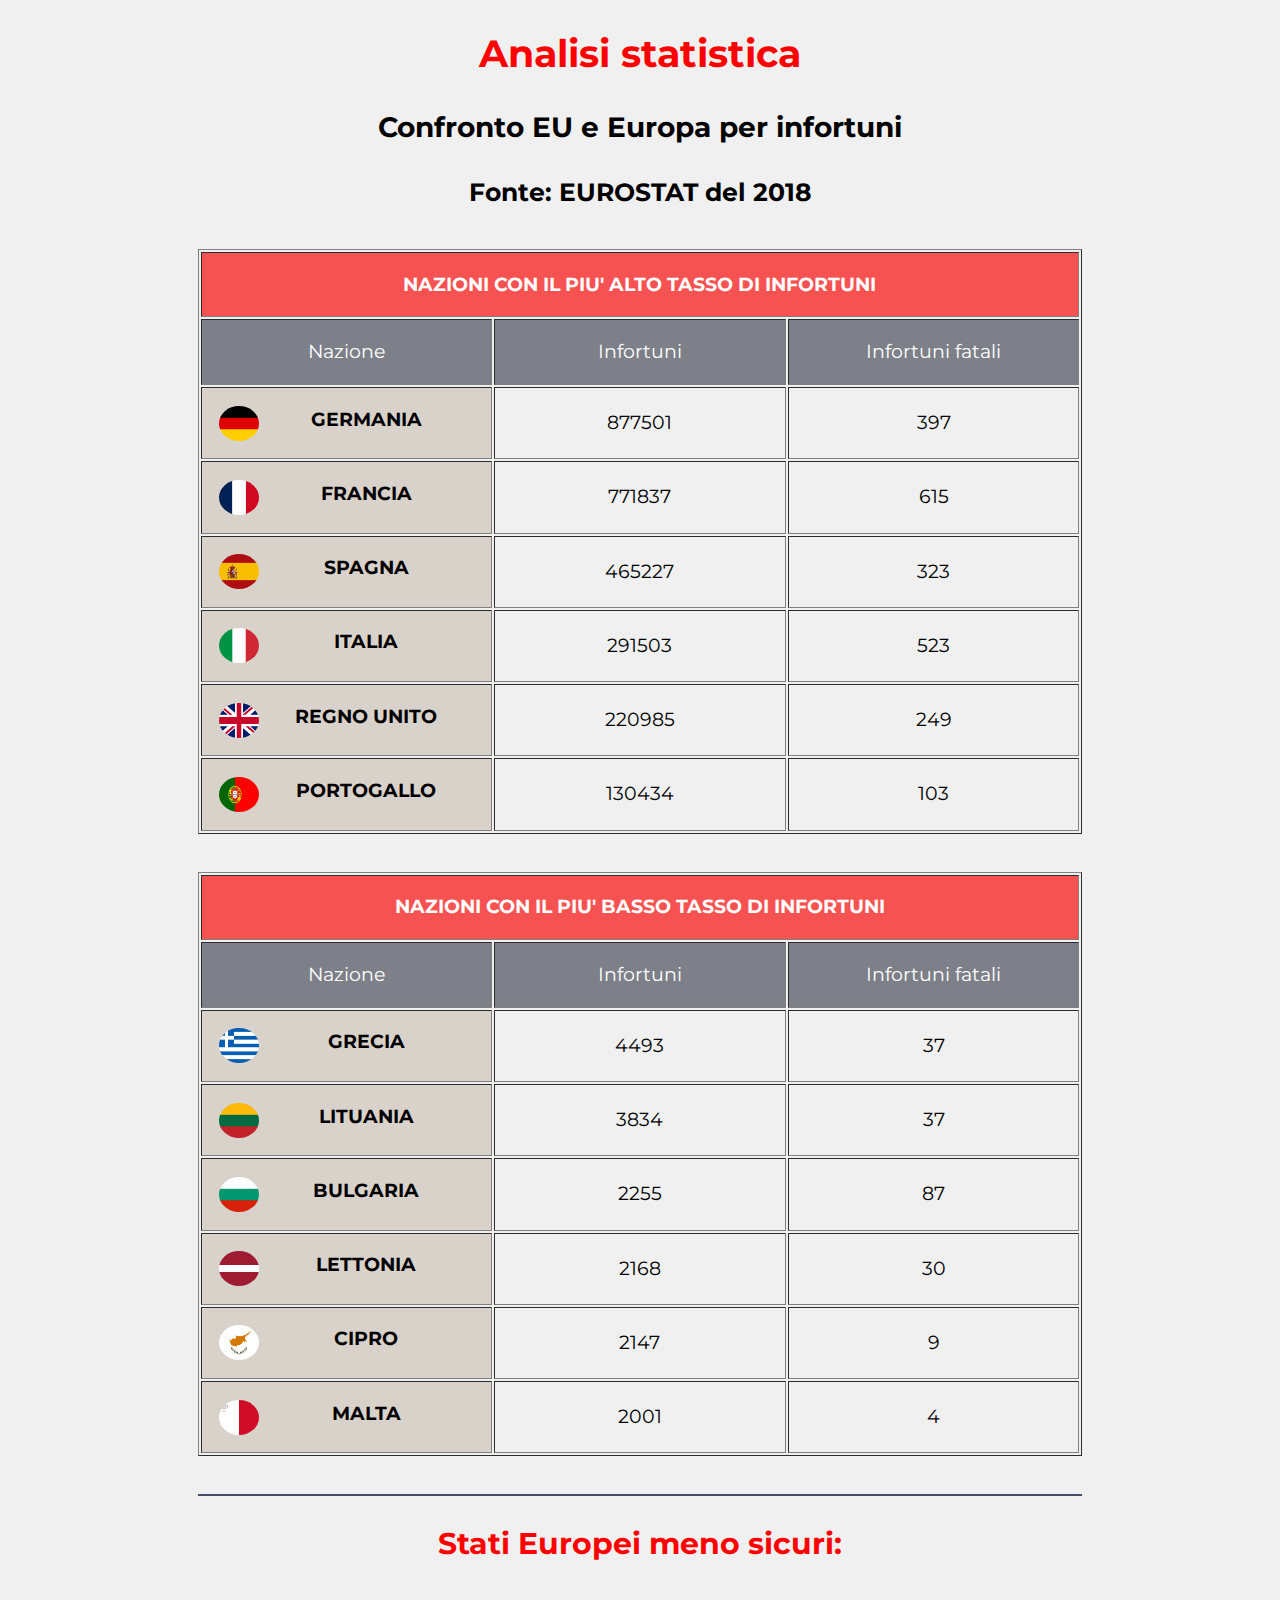
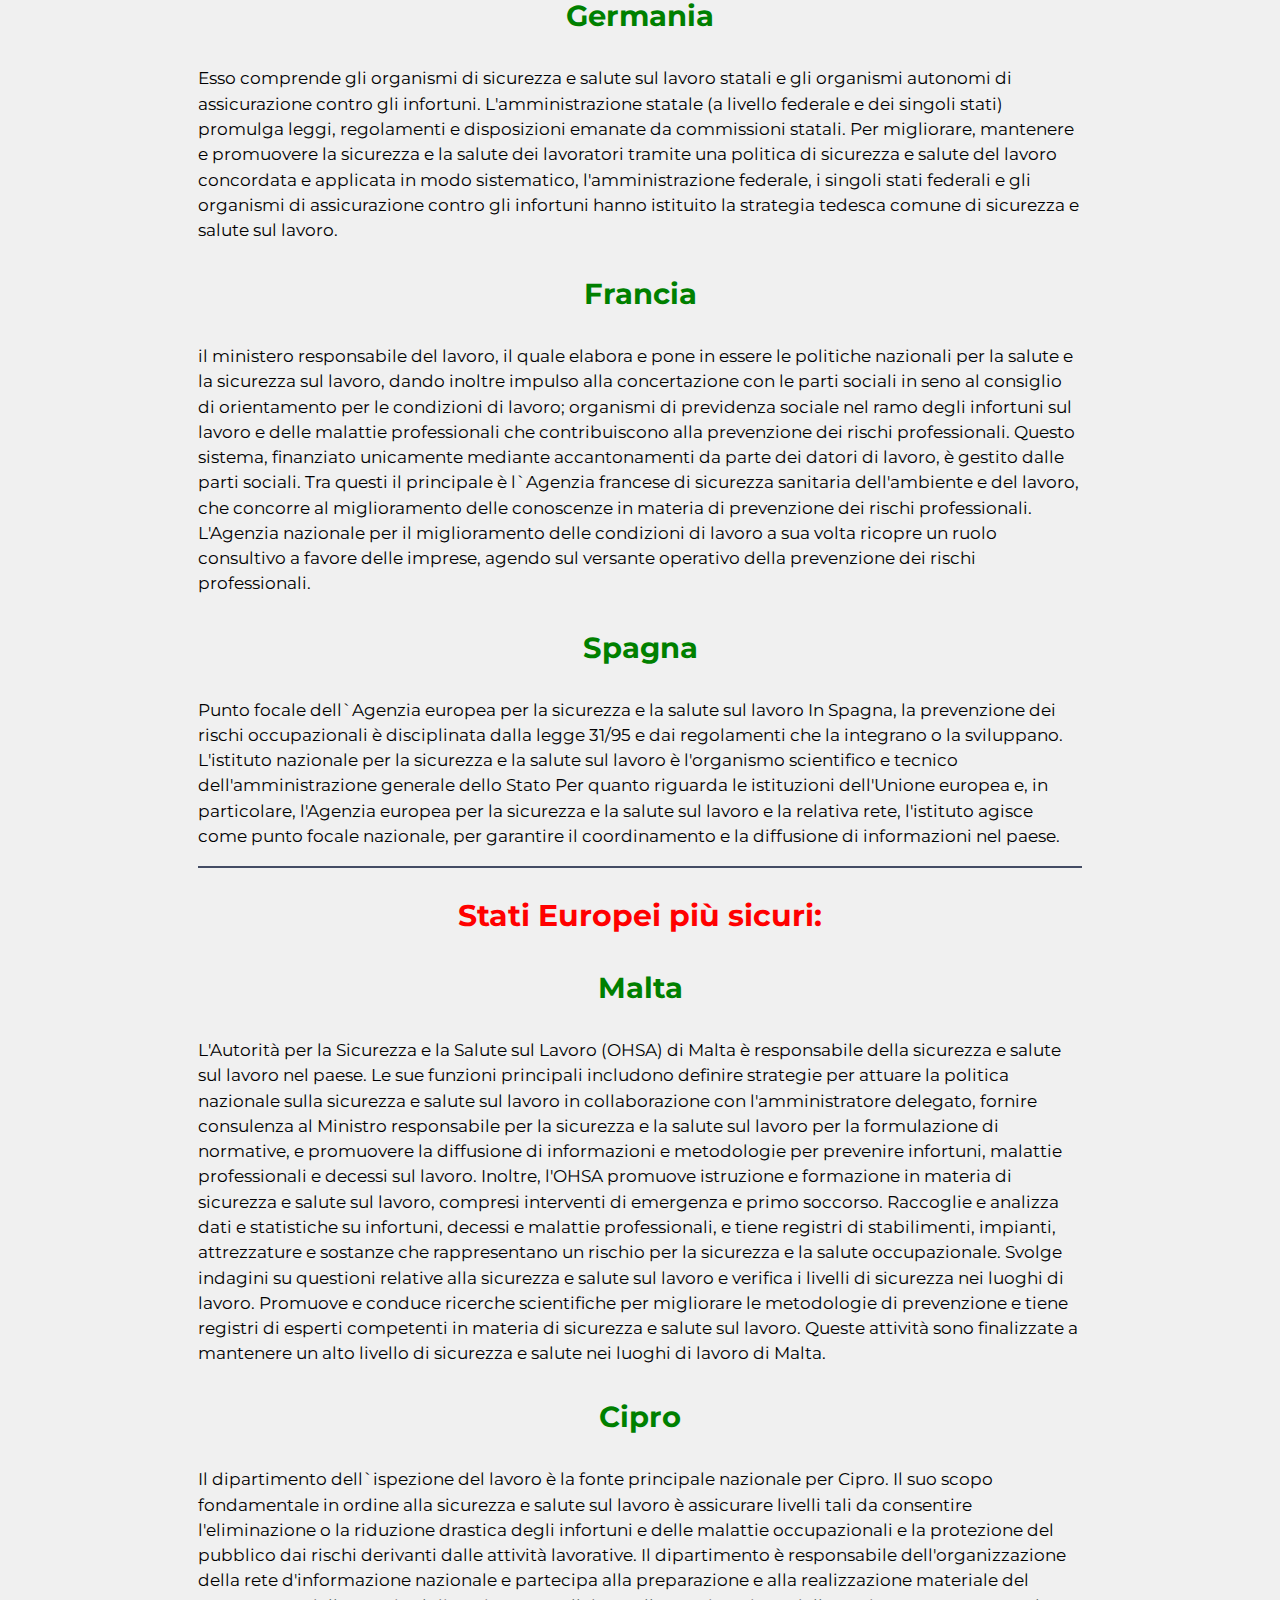
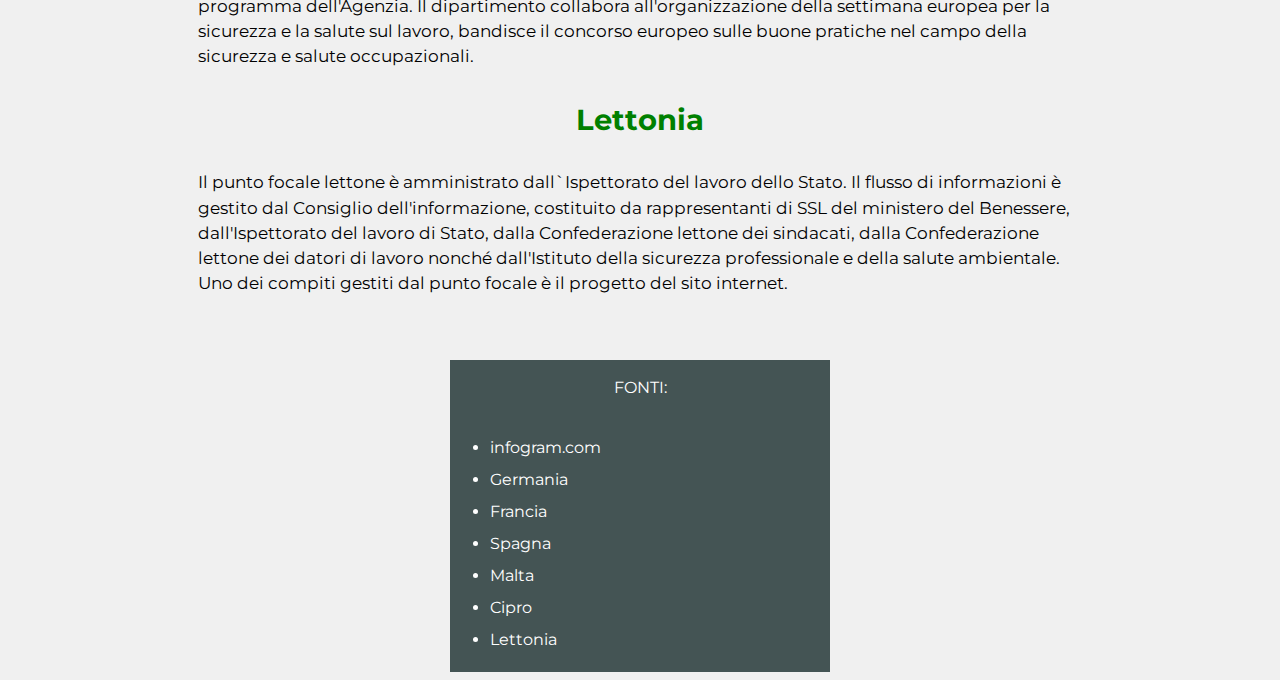
==== morti_bianche/analisi_statistica/analisi_statistica.html @ a840960b "Add files via upload" ====
<!DOCTYPE html>
<html lang="en">
<head>
    <meta charset="UTF-8">
    <meta name="viewport" content="width=device-width, initial-scale=1.0">
    <title>Analisi e Statistica</title>
    <link rel="stylesheet" href="style_analisi_statistica.css">
    <link rel="stylesheet" href="https://fonts.googleapis.com/css2?family=Montserrat:ital,wght@0,100..900;1,100..900&display=swap">
</head>

<body class="statistica">

<h1>Analisi statistica</h1>

<h2>Confronto EU e Europa per infortuni</h2>

<h3>Fonte: EUROSTAT del 2018</h3>

<table class="table_statistica" border="1">

    <tr>
        <td class="tassi" colspan="3">NAZIONI CON IL PIU' ALTO TASSO DI INFORTUNI</td>
    </tr>

    <tr class="table_titoli">
        <td>Nazione</td>
        <td>Infortuni</td>
        <td>Infortuni fatali</td>
    </tr>

    <tr>
        <td class="nazioni">GERMANIA <img class="bandiere" src="img/germania.png"></td>
        <td>877501</td>
        <td>397</td>
    </tr>

    <tr>
        <td class="nazioni">FRANCIA <img class="bandiere" src="img/francia.png"></td>
        <td>771837</td>
        <td>615</td>
    </tr>

    <tr>
        <td class="nazioni">SPAGNA <img class="bandiere" src="img/spagna.png"></td>
        <td>465227</td>
        <td>323</td>
    </tr>

    <tr>
        <td class="nazioni">ITALIA <img class="bandiere" src="img/italia.png"></td>
        <td>291503</td>
        <td>523</td>
    </tr>

    <tr>
        <td class="nazioni">REGNO UNITO <img class="bandiere" src="img/uk.png"></td>
        <td>220985</td>
        <td>249</td>
    </tr>

    <tr>
        <td class="nazioni">PORTOGALLO <img class="bandiere" src="img/portogallo.png"></td>
        <td>130434</td>
        <td>103</td>
    </tr>

</table>

<table class="table_statistica" border="1">

    <tr>
        <td class="tassi" colspan="3">NAZIONI CON IL PIU' BASSO TASSO DI INFORTUNI</td>
    </tr>

    <tr class="table_titoli">
        <td>Nazione</td>
        <td>Infortuni</td>
        <td>Infortuni fatali</td>
    </tr>

    <tr>
        <td class="nazioni">GRECIA <img class="bandiere" src="img/grecia.png"></td>
        <td>4493</td>
        <td>37</td>
    </tr>

    <tr>
        <td class="nazioni">LITUANIA <img class="bandiere" src="img/lituania.png"></td>
        <td>3834</td>
        <td>37</td>
    </tr>

    <tr>
        <td class="nazioni">BULGARIA <img class="bandiere" src="img/bulgaria.png"></td>
        <td>2255</td>
        <td>87</td>
    </tr>

    <tr>
        <td class="nazioni">LETTONIA <img class="bandiere" src="img/lettonia.png"></td>
        <td>2168</td>
        <td>30</td>
    </tr>

    <tr>
        <td class="nazioni">CIPRO <img class="bandiere" src="img/cipro.png"></td>
        <td>2147</td>
        <td>9</td>
    </tr>

    <tr>
        <td class="nazioni">MALTA <img class="bandiere" src="img/malta.png"></td>
        <td>2001</td>
        <td>4</td>
    </tr>

</table>

<section class="statistiche_testi">

    <hr>

    <h2>Stati Europei meno sicuri:</h2>

    <h3>Germania</h3>

    <p>Esso comprende gli organismi di sicurezza e salute sul lavoro statali e gli organismi autonomi di assicurazione contro gli infortuni. L'amministrazione statale (a livello federale e dei singoli stati) promulga leggi, regolamenti e disposizioni emanate da commissioni statali. Per migliorare, mantenere e promuovere la sicurezza e la salute dei lavoratori tramite una politica di sicurezza e salute del lavoro concordata e applicata in modo sistematico, l'amministrazione federale, i singoli stati federali e gli organismi di assicurazione contro gli infortuni hanno istituito la strategia tedesca comune di sicurezza e salute sul lavoro.</p>

    <h3>Francia</h3>

    <p>il ministero responsabile del lavoro, il quale elabora e pone in essere le politiche nazionali per la salute e la sicurezza sul lavoro, dando inoltre impulso alla concertazione con le parti sociali in seno al consiglio di orientamento per le condizioni di lavoro; organismi di previdenza sociale nel ramo degli infortuni sul lavoro e delle malattie professionali che contribuiscono alla prevenzione dei rischi professionali. Questo sistema, finanziato unicamente mediante accantonamenti da parte dei datori di lavoro, è gestito dalle parti sociali. Tra questi il principale è l`Agenzia francese di sicurezza sanitaria dell'ambiente e del lavoro, che concorre al miglioramento delle conoscenze in materia di prevenzione dei rischi professionali. L'Agenzia nazionale per il miglioramento delle condizioni di lavoro a sua volta ricopre un ruolo consultivo a favore delle imprese, agendo sul versante operativo della prevenzione dei rischi professionali.</p>

    <h3>Spagna</h3>

    <p>Punto focale dell`Agenzia europea per la sicurezza e la salute sul lavoro In Spagna, la prevenzione dei rischi occupazionali è disciplinata dalla legge 31/95 e dai regolamenti che la integrano o la sviluppano. L'istituto nazionale per la sicurezza e la salute sul lavoro è l'organismo scientifico e tecnico dell'amministrazione generale dello Stato Per quanto riguarda le istituzioni dell'Unione europea e, in particolare, l'Agenzia europea per la sicurezza e la salute sul lavoro e la relativa rete, l'istituto agisce come punto focale nazionale, per garantire il coordinamento e la diffusione di informazioni nel paese.</p>

    <hr>

    <h2>Stati Europei più sicuri:</h2>

    <h3>Malta</h3>

    <p>L'Autorità per la Sicurezza e la Salute sul Lavoro (OHSA) di Malta è responsabile della sicurezza e salute sul lavoro nel paese. Le sue funzioni principali includono definire strategie per attuare la politica nazionale sulla sicurezza e salute sul lavoro in collaborazione con l'amministratore delegato, fornire consulenza al Ministro responsabile per la sicurezza e la salute sul lavoro per la formulazione di normative, e promuovere la diffusione di informazioni e metodologie per prevenire infortuni, malattie professionali e decessi sul lavoro. Inoltre, l'OHSA promuove istruzione e formazione in materia di sicurezza e salute sul lavoro, compresi interventi di emergenza e primo soccorso. Raccoglie e analizza dati e statistiche su infortuni, decessi e malattie professionali, e tiene registri di stabilimenti, impianti, attrezzature e sostanze che rappresentano un rischio per la sicurezza e la salute occupazionale. Svolge indagini su questioni relative alla sicurezza e salute sul lavoro e verifica i livelli di sicurezza nei luoghi di lavoro. Promuove e conduce ricerche scientifiche per migliorare le metodologie di prevenzione e tiene registri di esperti competenti in materia di sicurezza e salute sul lavoro. Queste attività sono finalizzate a mantenere un alto livello di sicurezza e salute nei luoghi di lavoro di Malta.</p>

    <h3>Cipro</h3>

    <p>Il dipartimento dell`ispezione del lavoro è la fonte principale nazionale per Cipro. Il suo scopo fondamentale in ordine alla sicurezza e salute sul lavoro è assicurare livelli tali da consentire l'eliminazione o la riduzione drastica degli infortuni e delle malattie occupazionali e la protezione del pubblico dai rischi derivanti dalle attività lavorative. Il dipartimento è responsabile dell'organizzazione della rete d'informazione nazionale e partecipa alla preparazione e alla realizzazione materiale del programma dell'Agenzia. Il dipartimento collabora all'organizzazione della settimana europea per la sicurezza e la salute sul lavoro, bandisce il concorso europeo sulle buone pratiche nel campo della sicurezza e salute occupazionali.</p>

    <h3>Lettonia</h3>

    <p>Il punto focale lettone è amministrato dall`Ispettorato del lavoro dello Stato. Il flusso di informazioni è gestito dal Consiglio dell'informazione, costituito da rappresentanti di SSL del ministero del Benessere, dall'Ispettorato del lavoro di Stato, dalla Confederazione lettone dei sindacati, dalla Confederazione lettone dei datori di lavoro nonché dall'Istituto della sicurezza professionale e della salute ambientale. Uno dei compiti gestiti dal punto focale è il progetto del sito internet.</p>

</section>

<div class="fonte_statistiche">

    <p>FONTI: </p>

    <ul>

        <li><a href="https://infogram.com/incidenti-sul-lavoro-1h984wxd5ved6p3">infogram.com</a></li>

        <li><a href="https://osha.europa.eu/it/about-eu-osha/national-focal-points/germany">Germania</a></li>

        <li><a href="https://osha.europa.eu/it/about-eu-osha/national-focal-points/france">Francia</a></li>

        <li><a href="https://osha.europa.eu/it/about-eu-osha/national-focal-points/spain">Spagna</a></li>

        <li><a href="https://osha.europa.eu/it/about-eu-osha/national-focal-points/malta">Malta</a></li>

        <li><a href="https://osha.europa.eu/it/about-eu-osha/national-focal-points/cyprus">Cipro</a></li>

        <li><a href="https://osha.europa.eu/it/about-eu-osha/national-focal-points/latvia">Lettonia</a></li>

    </ul>

</div>
    
</body>
</html>
---- morti_bianche/analisi_statistica/style_analisi_statistica.css ----
.statistica{
    background-color: #f0f0f0;
    font-family: 'Montserrat', sans-serif; /* 8-bit style font */
    color: #000000;
    line-height: 1.5;
}

.statistica h1{
    color: red;
    text-align: center;
    font-size: calc(25px + 1vw);
}

.statistica h2, h3{
    text-align: center;
}

.statistica h2{
    font-size: calc(15px + 1vw);
}

.statistica h3{
    font-size: calc(12px + 1vw);
}

.nazioni{
    background-color: #d9d2ca;
    font-weight: bold;
}

.table_titoli{
    background-color: #7d8088;
    color: white;
}

.tassi{
    font-weight: bold;
    background-color: rgb(247, 82, 82);
    color: white;
    text-align: center;
    width: 50%;
}

.table_statistica td{
    text-align: center;
    font-size: calc(15px + 0.3vw);
}

.statistiche_testi h2{
    color: red;
    font-size: calc(17px + 1vw);
}

.statistiche_testi h3{
    color: green;
    font-size: calc(16px + 1vw);
}

.statistiche_testi p{
    font-size: calc(13px + 0.3vw);
}

.statistiche_testi hr{
    border: 1px solid #444c64;
}

.fonte_statistiche p{
    text-align: center;
}

.fonte_statistiche a{
    color: white;
    text-decoration: none;
    line-height: 2;
}

.fonte_statistiche a:hover{
    color: yellow;
    text-decoration: underline;
}

.fonte_statistiche{
    color: white;
    display: flex;
    flex-direction: column;
    background-color: #445454;
    width: 30%;
    margin: 0 auto;
    margin-top: 5%;
}

@media (min-width: 1024.5px){

.table_statistica{
    margin: 0 auto;
    margin-block: 3%;
    width: 70%;
}

.bandiere{
    width: 40px;
    height: 35px;
    border-radius: 50%;
    float: left;
}

.table_statistica td{
    width: 30%;
    padding: 2%;
}

.statistiche_testi{
    padding-inline: 15%;
}

}

@media (max-width: 1024px){

.table_statistica{
    margin: 0 auto;
    margin-block: 3%;
    width: 80%;
}

.bandiere{
    width: 25px;
    height: 15px;
    border-radius: 50%;
    float: left;
}

.fonte_statistiche{
    margin-inline: 2%;
    width: auto;
    font-size: calc(12px + 0.3vw);
}

.table_statistica td{
    padding: 2%;
}

}

@media (max-width: 767.5px){

.bandiere{
    width: 25px;
    height: 15px;
}

.table_statistica{
    margin-block: 10%;
    margin-inline: 2%;
    width: auto;
}

.table_statistica td{
    font-size: calc(12px + 0.3vw);
}

.nazioni{
    padding-top: 5%;
    letter-spacing: 1px
}

.statistiche_testi{
    padding-inline: 5%;
}

}

@media (max-width: 480.5px){

.bandiere{
    width: 0;
}

.nazioni{
    padding-top: 5%;
    letter-spacing: 1px
}

.table_statistica td{
    font-size: calc(10px + 0.3vw);
}

}
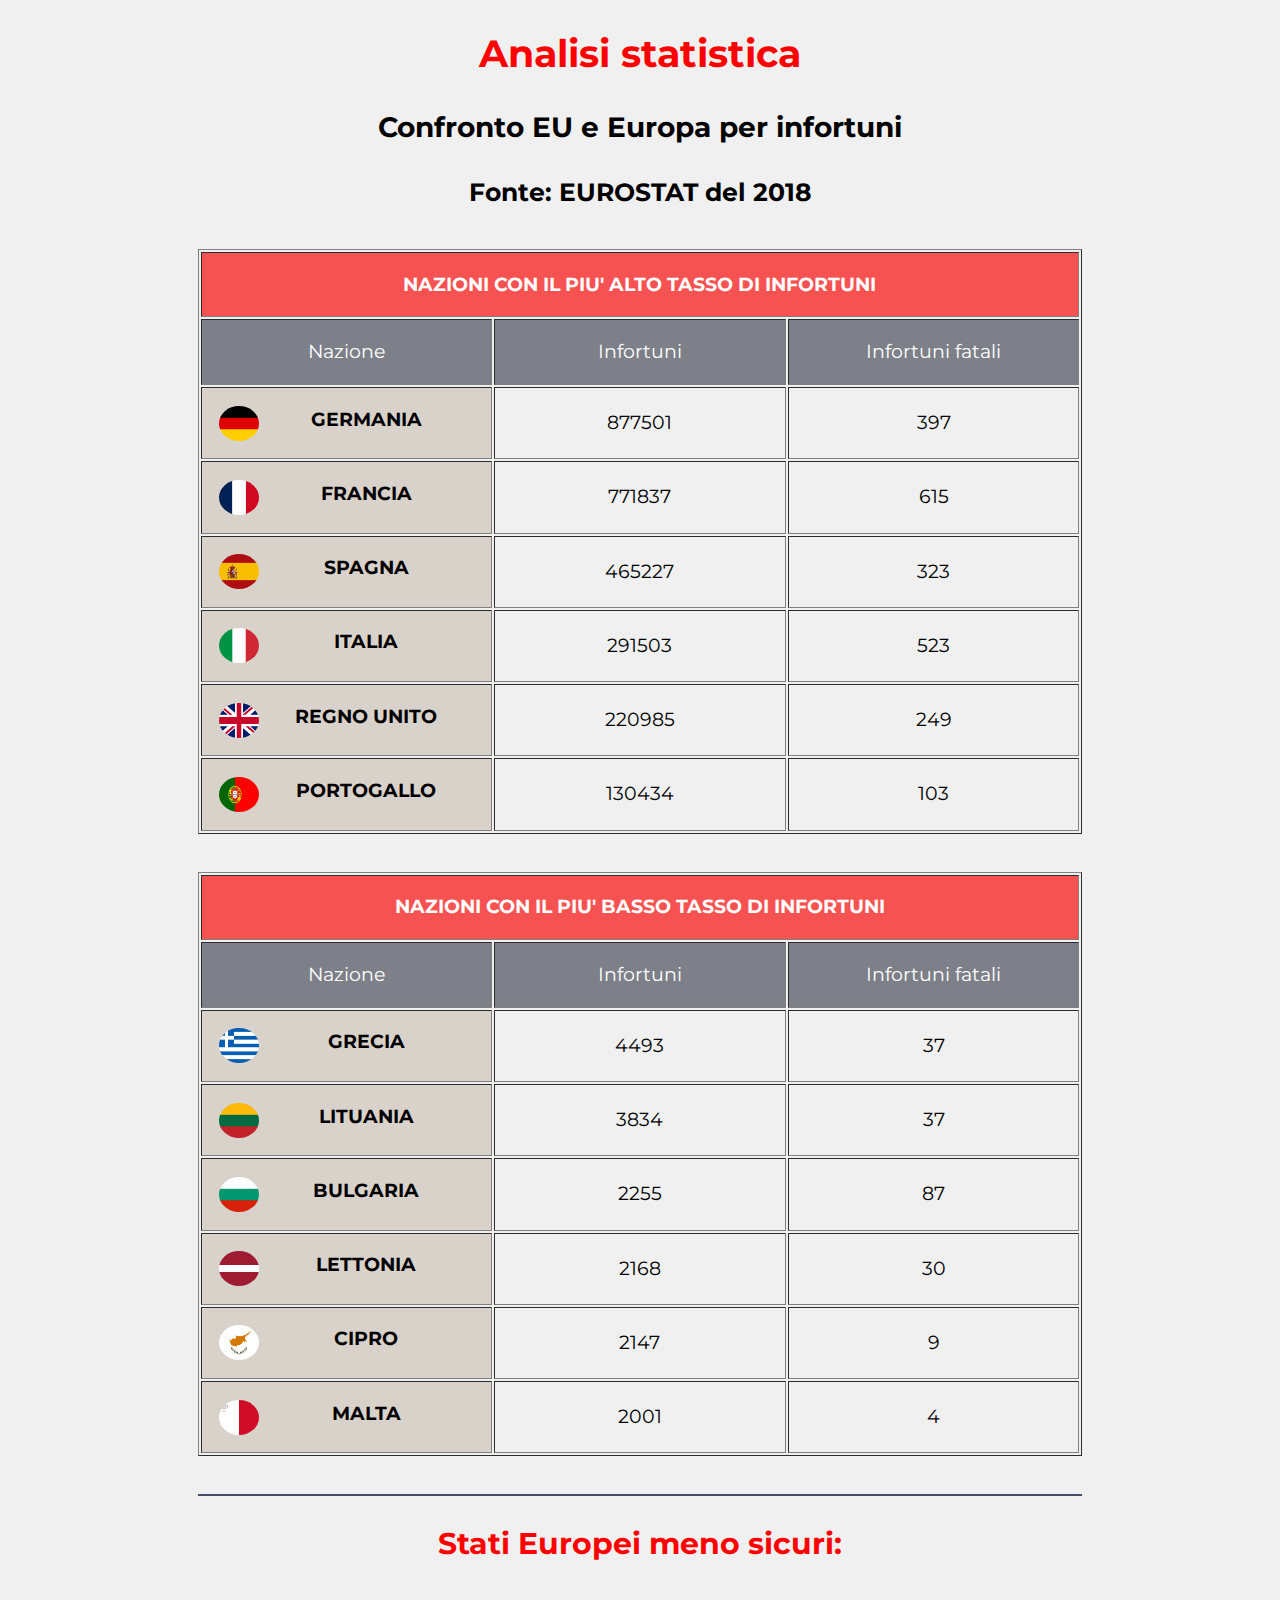
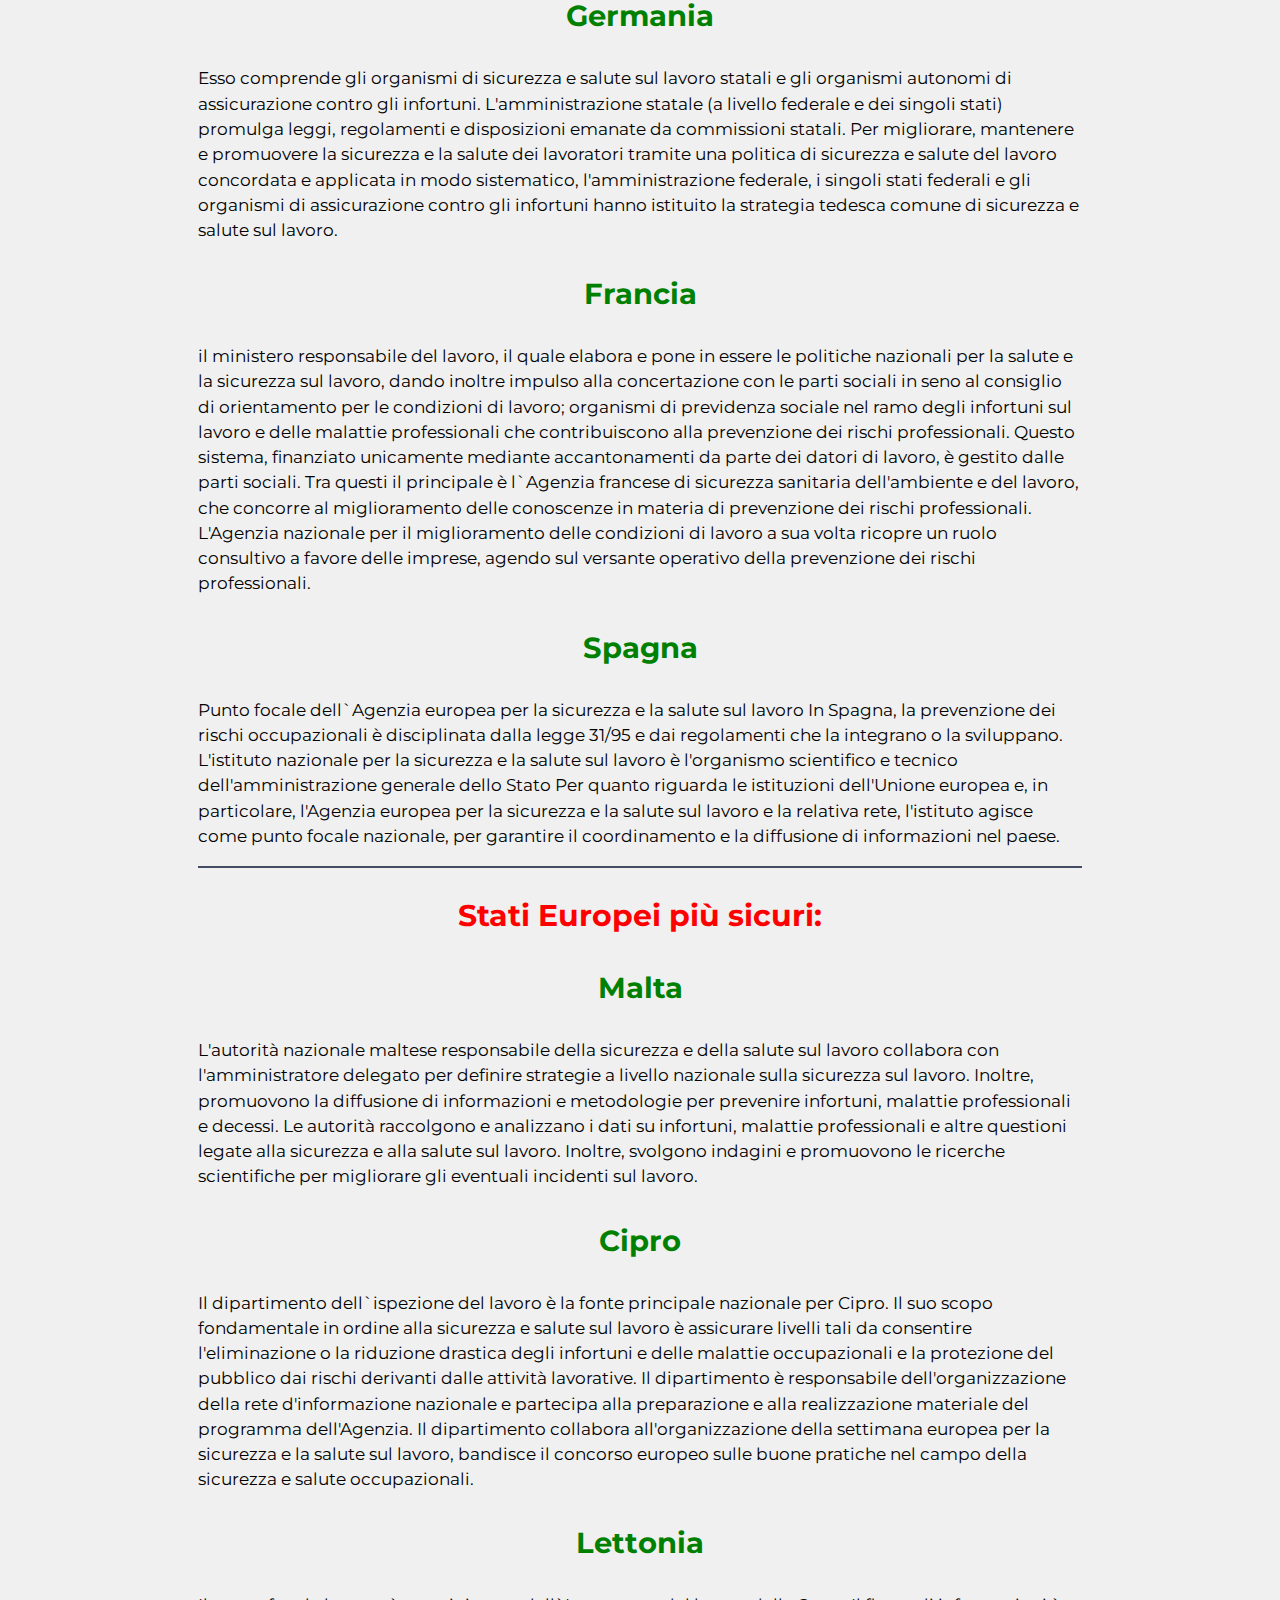
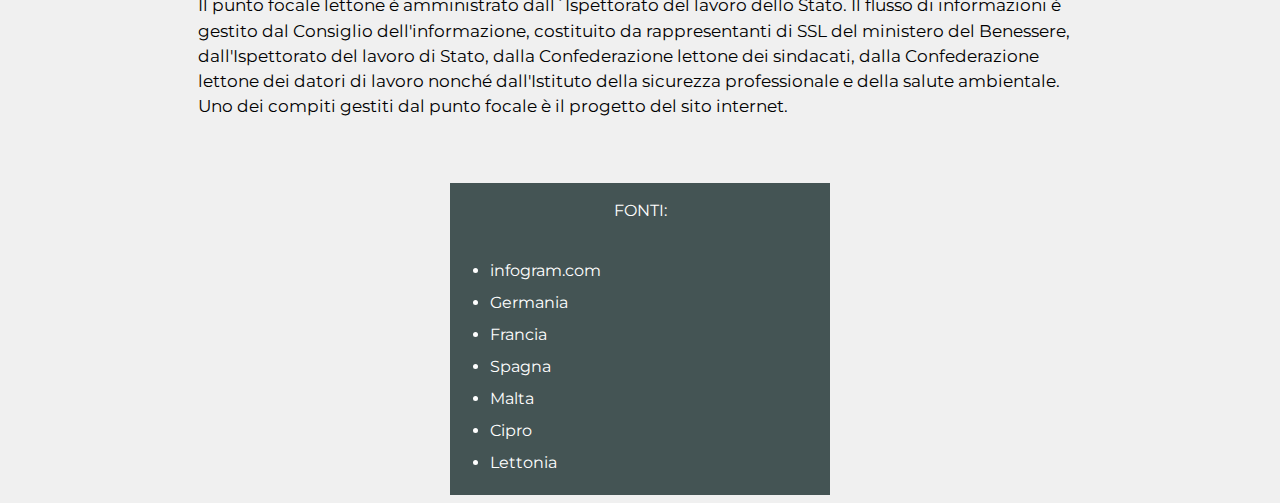
==== commit e31add93: "Add files via upload" ====
--- a/morti_bianche/analisi_statistica/analisi_statistica.html
+++ b/morti_bianche/analisi_statistica/analisi_statistica.html
@@ -140,7 +140,7 @@
 
     <h3>Malta</h3>
 
-    <p>L'Autorità per la Sicurezza e la Salute sul Lavoro (OHSA) di Malta è responsabile della sicurezza e salute sul lavoro nel paese. Le sue funzioni principali includono definire strategie per attuare la politica nazionale sulla sicurezza e salute sul lavoro in collaborazione con l'amministratore delegato, fornire consulenza al Ministro responsabile per la sicurezza e la salute sul lavoro per la formulazione di normative, e promuovere la diffusione di informazioni e metodologie per prevenire infortuni, malattie professionali e decessi sul lavoro. Inoltre, l'OHSA promuove istruzione e formazione in materia di sicurezza e salute sul lavoro, compresi interventi di emergenza e primo soccorso. Raccoglie e analizza dati e statistiche su infortuni, decessi e malattie professionali, e tiene registri di stabilimenti, impianti, attrezzature e sostanze che rappresentano un rischio per la sicurezza e la salute occupazionale. Svolge indagini su questioni relative alla sicurezza e salute sul lavoro e verifica i livelli di sicurezza nei luoghi di lavoro. Promuove e conduce ricerche scientifiche per migliorare le metodologie di prevenzione e tiene registri di esperti competenti in materia di sicurezza e salute sul lavoro. Queste attività sono finalizzate a mantenere un alto livello di sicurezza e salute nei luoghi di lavoro di Malta.</p>
+    <p>L'autorità nazionale maltese responsabile della sicurezza e della salute sul lavoro collabora con l'amministratore delegato per definire strategie a livello nazionale sulla sicurezza sul lavoro.  Inoltre, promuovono la diffusione di informazioni e metodologie per prevenire infortuni, malattie professionali e decessi. Le autorità raccolgono e analizzano i dati su infortuni, malattie professionali e altre questioni legate alla sicurezza e alla salute sul lavoro. Inoltre, svolgono indagini e promuovono le ricerche scientifiche per migliorare gli eventuali incidenti sul lavoro.</p>
 
     <h3>Cipro</h3>
 
